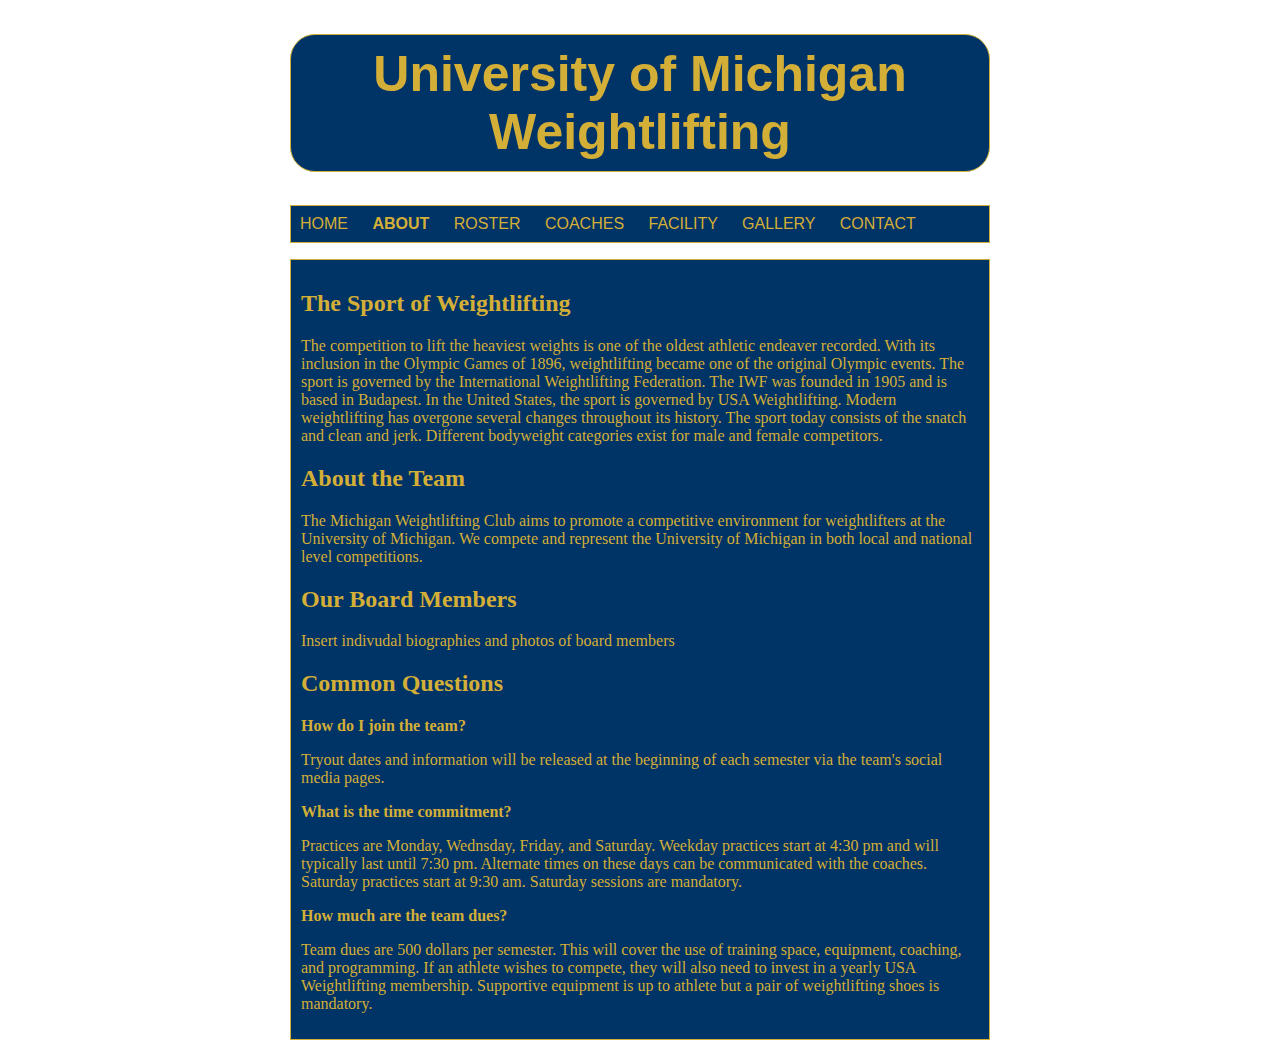
==== about/index.html @ bcab0a90 "added team bio" ====
<!DOCTYPE html>
<html>
<head>
<link rel="stylesheet" type="text/css" href="../css/main.css">
</head>
<body background="../assets/images/background.jpg">

<h1>University of Michigan Weightlifting</h1>

<nav>
<ul>
    <li>
        <a href="../index.html">HOME</a>
    </li>
    <li>
        <b>ABOUT</b>
    </li>
    <li>
        <a href="../roster/index.html">ROSTER</a>
    </li>
    <li>
        <a href="../coaches/index.html">COACHES</a>
    </li>
    <li>
        <a href="../facility/index.html">FACILITY</a>
    </li>
    <li>
        <a href="../gallery/index.html">GALLERY</a>
    </li>
    <li>
        <a href="../contact/index.html">CONTACT</a>
    </li>
</ul>
</nav>

</body>
</html>

<div class="content">
    <h2> The Sport of Weightlifting</h2>
    <p> The competition to lift the heaviest weights is one of the oldest athletic endeaver recorded. With its inclusion in the Olympic Games of 1896, weightlifting became one of the original Olympic events. The sport is governed by the International Weightlifting Federation. The IWF was founded in 1905 and is based in Budapest. In the United States, the sport is governed by USA Weightlifting. Modern weightlifting has overgone several changes throughout its history. The sport today consists of the snatch and clean and jerk. Different bodyweight categories exist for male and female competitors.  </p>

    <h2> About the Team</h2>
    <p> The Michigan Weightlifting Club aims to promote a competitive environment for weightlifters at the University of Michigan. We compete and represent the University of Michigan in both local and national level competitions.</p>

    <h2> Our Board Members</h2>
    <p> Insert indivudal biographies and photos of board members </p>

    <h2> Common Questions</h2>
    <p> <b>How do I join the team?</b> </p>
    <p> Tryout dates and information will be released at the beginning of each semester via the team's social media pages.</p>
    <p> <b>What is the time commitment?</b> </p>
    <p> Practices are Monday, Wednsday, Friday, and Saturday. Weekday practices start at 4:30 pm and will typically last until 7:30 pm. Alternate times on these days can be communicated with the coaches. Saturday practices start at 9:30 am. Saturday sessions are mandatory. </p>
    <p> <b>How much are the team dues?</b></p>
    <p> Team dues are 500 dollars per semester. This will cover the use of training space, equipment, coaching, and programming. If an athlete wishes to compete, they will also need to invest in a yearly USA Weightlifting membership. Supportive equipment is up to athlete but a pair of weightlifting shoes is mandatory.</p>
</div>
---- css/main.css ----
body {
    background: "../assets/images/loginbackground.jpg";
    max-width: 50%;
    min-width: 700px;
    margin:0 auto; /* centering */
}

h1 {
    background-color: #003366;
    color:#d4af37;
    font-family: Arial, Helvetica, sans-serif;
    font-size: 50px;
    text-align: center;
    border:1px solid#d4af37;
    padding: 10px;
    border-radius: 25px;
}

h2 {
    color:#d4af37; 
}

h3 {
    color:#d4af37; 
}

a {
    text-decoration: none;
    color:#d4af37;
}

p {
    color:#d4af37;  
}

a:hover {
    text-decoration: underline;
}

div.teamphoto {
    margin:0;
    max-width: 50%;
    min-width: 700px;
    overflow: auto
}

nav ul, footer ul {
    background-color: #003366;
    color:#d4af37;
    font-size: 1.1 em;
    font-family:'Helvetica', 'Arial', 'Sans-Serif';
    padding: 9px;
    list-style: none;
    border:1px solid#d4af37;
}

nav ul li, footer ul li {
    color:#d4af37;
    display: inline;
    margin-right: 20px;
}

footer {
    border-top: 1px solid #d5d5d5;
    font-size: .8em;
}

ul.posts {
    margin: 20px auto 40px;
    font-size: 1.25em;
}

div.content {
    background-color: #003366;
    margin: 10px auto 20px;
    border:1px solid#d4af37;
    padding: 10px;
}

table {
    border-collapse: collapse;
    width: 100%;
}
  
th, td {
    text-align: left;
    padding: 8px;
}
  
tr {
    background-color: #f2f2f2;
}

  
th {
    background-color: #003366;
    color: #d4af37;
}

div.left {
    float:left;
    width:150px;
    margin:0;
    padding-bottom:2em;
    padding-right:1em;
    overflow: auto
}

div.right {
    margin-left:150px;
    padding-left:1em;
    padding-top:1px;
    padding-bottom:2em;
}

div.gallery {
    margin: 5px;
    border: 1px solid #ccc;
    float: left;
    width: 180px;
  }
  
  div.gallery:hover {
    border: 1px solid #777;
  }
  
  div.gallery img {
    width: 100%;
    height: auto;
  }
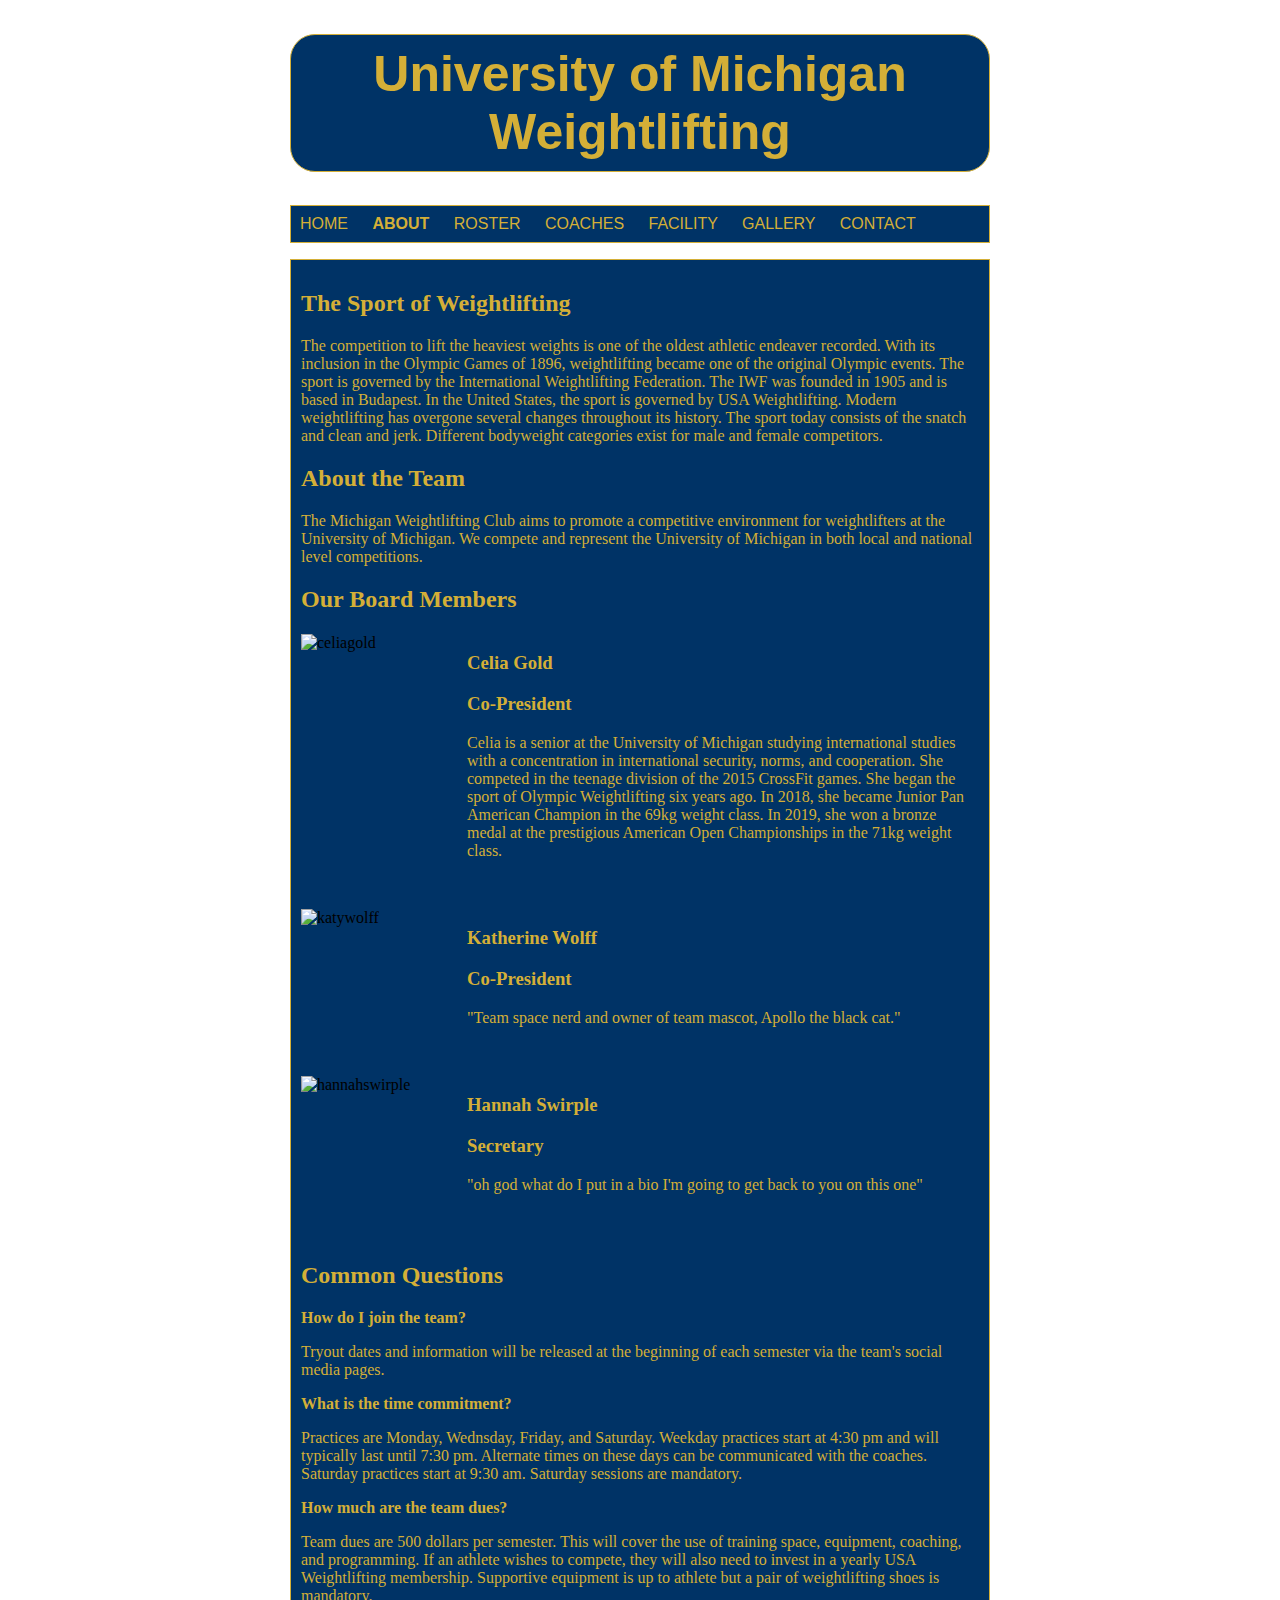
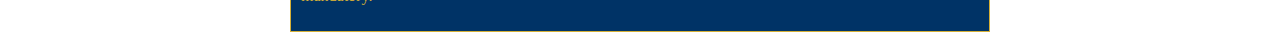
==== commit bbc88811: "alternate roster page with associated json, javascript, and images" ====
--- a/about/index.html
+++ b/about/index.html
@@ -44,7 +44,35 @@
     <p> The Michigan Weightlifting Club aims to promote a competitive environment for weightlifters at the University of Michigan. We compete and represent the University of Michigan in both local and national level competitions.</p>
 
     <h2> Our Board Members</h2>
-    <p> Insert indivudal biographies and photos of board members </p>
+    <p> 
+        <div class="left">
+            <img width=150 alt="celiagold" src="assets/images/celia.jpg">
+        </div>
+            
+        <div class="right">
+            <h3>Celia Gold</h3>
+            <h3>Co-President</h3>
+            <p>Celia is a senior at the University of Michigan studying international studies with a concentration in international security, norms, and cooperation. She competed in the teenage division of the 2015 CrossFit games. She began the sport of Olympic Weightlifting six years ago. In 2018, she became Junior Pan American Champion in the 69kg weight class. In 2019, she won a bronze medal at the prestigious American Open Championships in the 71kg weight class. </p>
+        </div>
+
+        <div class="left">
+                <img width=150 alt="katywolff" src="assets/images/katy.jpg">
+        </div>
+        <div class="right">
+            <h3>Katherine Wolff</h3>
+            <h3>Co-President</h3>
+            <p> "Team space nerd and owner of team mascot, Apollo the black cat."</p>
+        </div>
+
+        <div class="left">
+                <img width=150 alt="hannahswirple" src="assets/images/hannah.jpg">
+        </div>
+        <div class="right">
+            <h3>Hannah Swirple</h3>
+            <h3>Secretary</h3>
+            <p> "oh god what do I put in a bio I'm going to get back to you on this one"</p>
+        </div>
+    </p>
 
     <h2> Common Questions</h2>
     <p> <b>How do I join the team?</b> </p>
--- a/css/main.css
+++ b/css/main.css
@@ -1,3 +1,4 @@
+/*style for the website background*/
 body {
     background: "../assets/images/loginbackground.jpg";
     max-width: 50%;
@@ -5,6 +6,7 @@
     margin:0 auto; /* centering */
 }
 
+/*style for the "U of M Weightlifting" banner*/
 h1 {
     background-color: #003366;
     color:#d4af37;
@@ -16,27 +18,32 @@
     border-radius: 25px;
 }
 
+/*style for standard first subheader*/
 h2 {
     color:#d4af37; 
 }
 
+/*style for standard second subheader*/
 h3 {
     color:#d4af37; 
 }
 
+/*style for standard link*/
 a {
     text-decoration: none;
     color:#d4af37;
 }
 
+a:hover {
+    text-decoration: underline;
+}
+
+/*style for standard paragraphs*/
 p {
     color:#d4af37;  
 }
 
-a:hover {
-    text-decoration: underline;
-}
-
+/*style for team photo on main page*/
 div.teamphoto {
     margin:0;
     max-width: 50%;
@@ -44,6 +51,7 @@
     overflow: auto
 }
 
+/*style for navigation tabs*/
 nav ul, footer ul {
     background-color: #003366;
     color:#d4af37;
@@ -60,16 +68,7 @@
     margin-right: 20px;
 }
 
-footer {
-    border-top: 1px solid #d5d5d5;
-    font-size: .8em;
-}
-
-ul.posts {
-    margin: 20px auto 40px;
-    font-size: 1.25em;
-}
-
+/*standard page subdivision*/
 div.content {
     background-color: #003366;
     margin: 10px auto 20px;
@@ -77,6 +76,7 @@
     padding: 10px;
 }
 
+/*style for the table used on the roster page*/
 table {
     border-collapse: collapse;
     width: 100%;
@@ -97,6 +97,7 @@
     color: #d4af37;
 }
 
+/*style for subdivisions within a content tag*/
 div.left {
     float:left;
     width:150px;
@@ -113,6 +114,7 @@
     padding-bottom:2em;
 }
 
+/*style for gallery page*/
 div.gallery {
     margin: 5px;
     border: 1px solid #ccc;
@@ -128,3 +130,149 @@
     width: 100%;
     height: auto;
   }
+
+  * {
+    box-sizing: border-box;
+  }
+  
+  /*style for photo slideshow
+  /* Position the image container (needed to position the left and right arrows) */
+  img {
+    vertical-align: middle;
+  }
+
+  .thumbnail {
+      height: 80px;
+  }
+    
+  .container {
+    position: relative;
+    border:1px solid#d4af37;
+  }
+  
+  /* Hide the images by default */
+  .mySlides {
+    display: none;
+  }
+  
+  /* Add a pointer when hovering over the thumbnail images */
+  .cursor {
+    cursor: pointer;
+  }
+  
+  /* Next & previous buttons */
+  .prev,
+  .next {
+    cursor: pointer;
+    position: absolute;
+    top: 40%;
+    width: auto;
+    padding: 16px;
+    margin-top: -50px;
+    color: #d4af37;
+    font-weight: bold;
+    font-size: 20px;
+    border-radius: 0 3px 3px 0;
+    user-select: none;
+    -webkit-user-select: none;
+  }
+  
+  /* Position the "next button" to the right */
+  .next {
+    right: 0;
+    border-radius: 3px 0 0 3px;
+  }
+  
+  /* On hover, add a black background color with a little bit see-through */
+  .prev:hover,
+  .next:hover {
+    background-color: rgba(0, 0, 0, 0.8);
+  }
+  
+  /* Number text (1/3 etc) */
+  .numbertext {
+    color: #f2f2f2;
+    font-size: 12px;
+    padding: 8px 12px;
+    position: absolute;
+    top: 0;
+  }
+  
+  .row:after {
+    content: "";
+    display: table;
+    clear: both;
+  }
+  
+  /* Six columns side by side */
+  .column {
+    float: left;
+    width: 16.66%;
+  }
+  
+  /* Add a transparency effect for thumnbail images */
+  .demo {
+    opacity: 0.6;
+  }
+  
+  .active,
+  .demo:hover {
+    opacity: 1;
+  }
+
+  .fade {
+    -webkit-animation-name: fade;
+    -webkit-animation-duration: 1.5s;
+    animation-name: fade;
+    animation-duration: 1.5s;
+  }
+  
+  @-webkit-keyframes fade {
+    from {opacity: .4} 
+    to {opacity: 1}
+  }
+  
+  @keyframes fade {
+    from {opacity: .4} 
+    to {opacity: 1}
+  }
+
+
+
+  /* potential setup for roster
+  /* Three columns side by side */
+.rosterColumn {
+  float: left;
+  width: 33.3%;
+  margin-bottom: 16px;
+  padding: 0 8px;
+}
+
+/* Display the columns below each other instead of side by side on small screens */
+@media screen and (max-width: 650px) {
+  .rosterColumn {
+    width: 100%;
+    display: block;
+  }
+}
+
+/* Add some shadows to create a card effect */
+.card {
+  box-shadow: 0 4px 8px 0 rgba(0, 0, 0, 0.932);
+}
+
+/* Some left and right padding inside the container */
+.rosterEntry {
+  padding: 0 16px;
+}
+
+/* Clear floats */
+.rosterEntry::after, .row::after {
+  content: "";
+  clear: both;
+  display: table;
+}
+
+.athleteInfo {
+  color: grey;
+}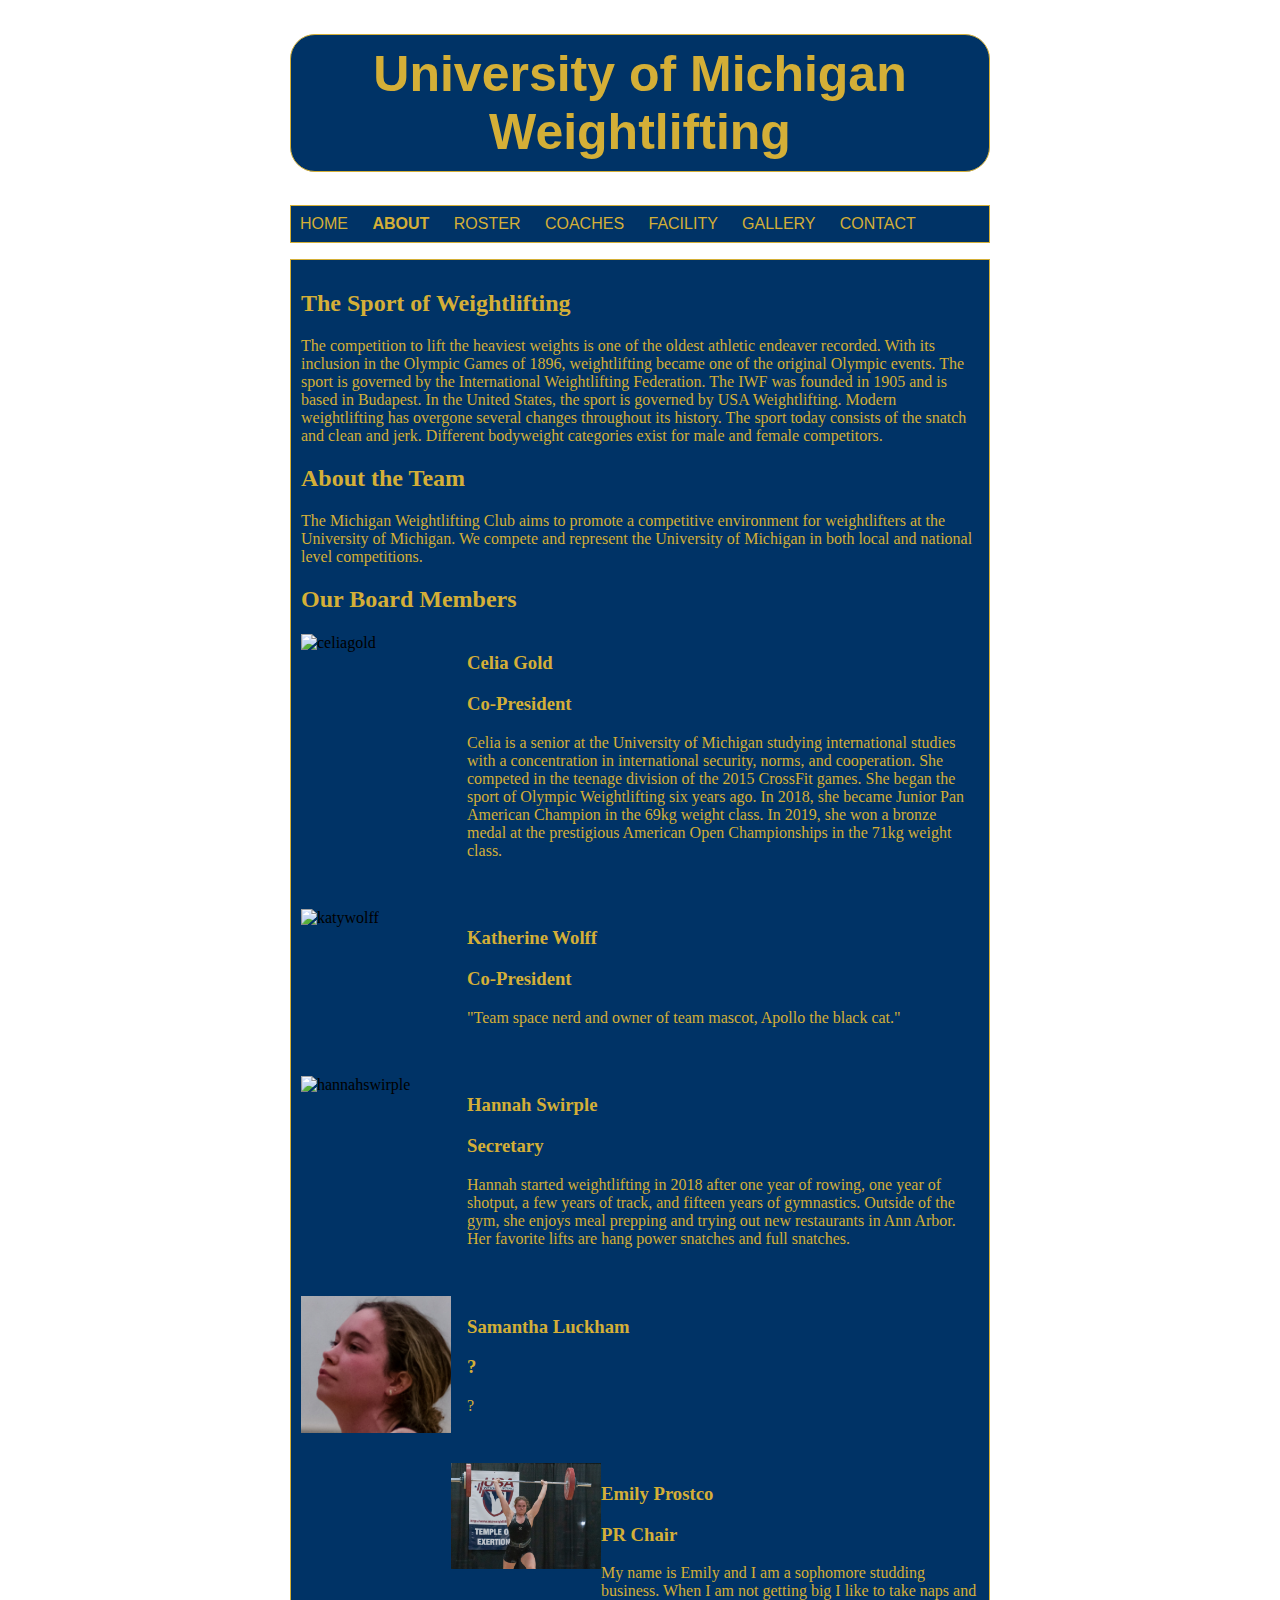
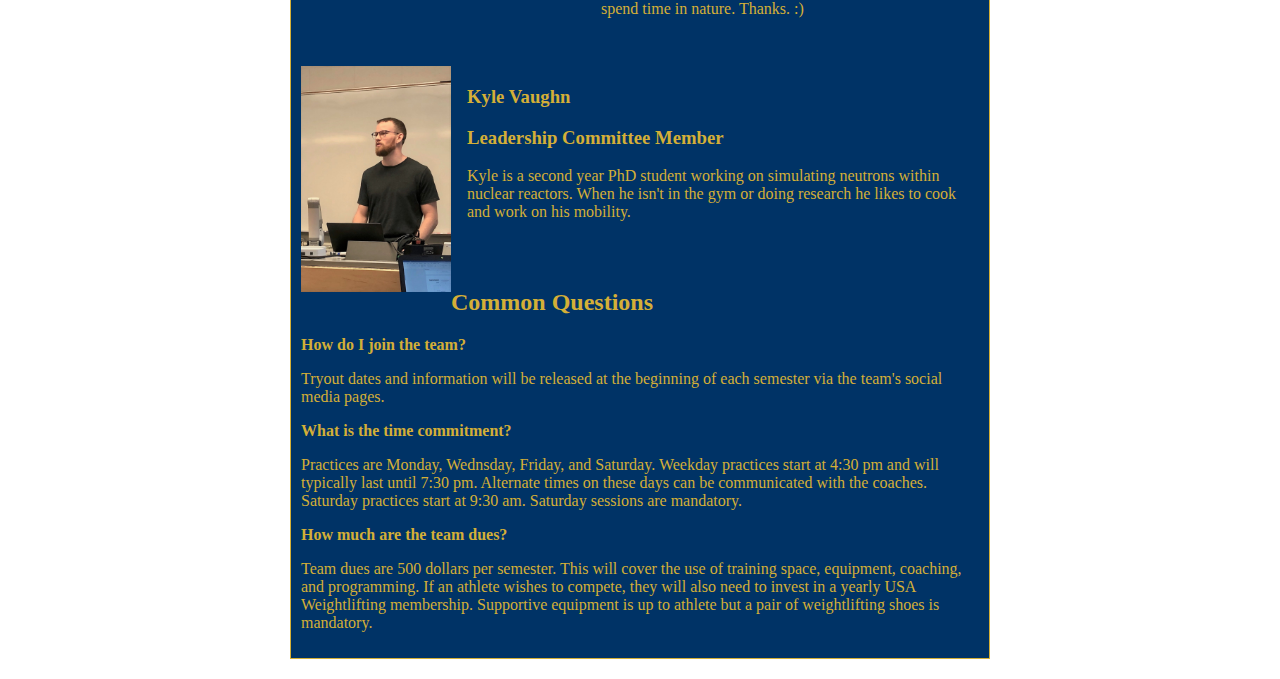
==== commit f2a811b0: "updated roster page and board bios" ====
--- a/about/index.html
+++ b/about/index.html
@@ -61,16 +61,43 @@
         <div class="right">
             <h3>Katherine Wolff</h3>
             <h3>Co-President</h3>
-            <p> "Team space nerd and owner of team mascot, Apollo the black cat."</p>
+            <p>"Team space nerd and owner of team mascot, Apollo the black cat."</p>
         </div>
 
         <div class="left">
-                <img width=150 alt="hannahswirple" src="assets/images/hannah.jpg">
+            <img width=150 alt="hannahswirple" src="assets/images/hannah.jpg">
         </div>
         <div class="right">
             <h3>Hannah Swirple</h3>
             <h3>Secretary</h3>
-            <p> "oh god what do I put in a bio I'm going to get back to you on this one"</p>
+            <p>Hannah started weightlifting in 2018 after one year of rowing, one year of shotput, a few years of track, and fifteen years of gymnastics. Outside of the gym, she enjoys meal prepping and trying out new restaurants in Ann Arbor. Her favorite lifts are hang power snatches and full snatches.</p>
+        </div>
+
+        <div class="left">
+            <img width=150 alt="samluckham" src="assets/images/sam.jpg">
+        </div>
+        <div class="right">
+            <h3>Samantha Luckham</h3>
+            <h3>?</h3>
+            <p>?</p>
+        </div>
+
+        <div class="left">
+            <img width=150 alt="emilyprostco" src="assets/images/emily.jpg">
+        </div>
+        <div class="right">
+            <h3>Emily Prostco</h3>
+            <h3>PR Chair</h3>
+            <p>My name is Emily and I am a sophomore studding business. When I am not getting big I like to take naps and spend time in nature. Thanks. :)</p>
+        </div>
+
+        <div class="left">
+            <img width=150 alt="kylevaughn" src="assets/images/kyle.jpg">
+        </div>
+        <div class="right">
+            <h3>Kyle Vaughn</h3>
+            <h3>Leadership Committee Member</h3>
+            <p>Kyle is a second year PhD student working on simulating neutrons within nuclear reactors. When he isn't in the gym or doing research he likes to cook and work on his mobility.</p>
         </div>
     </p>
 
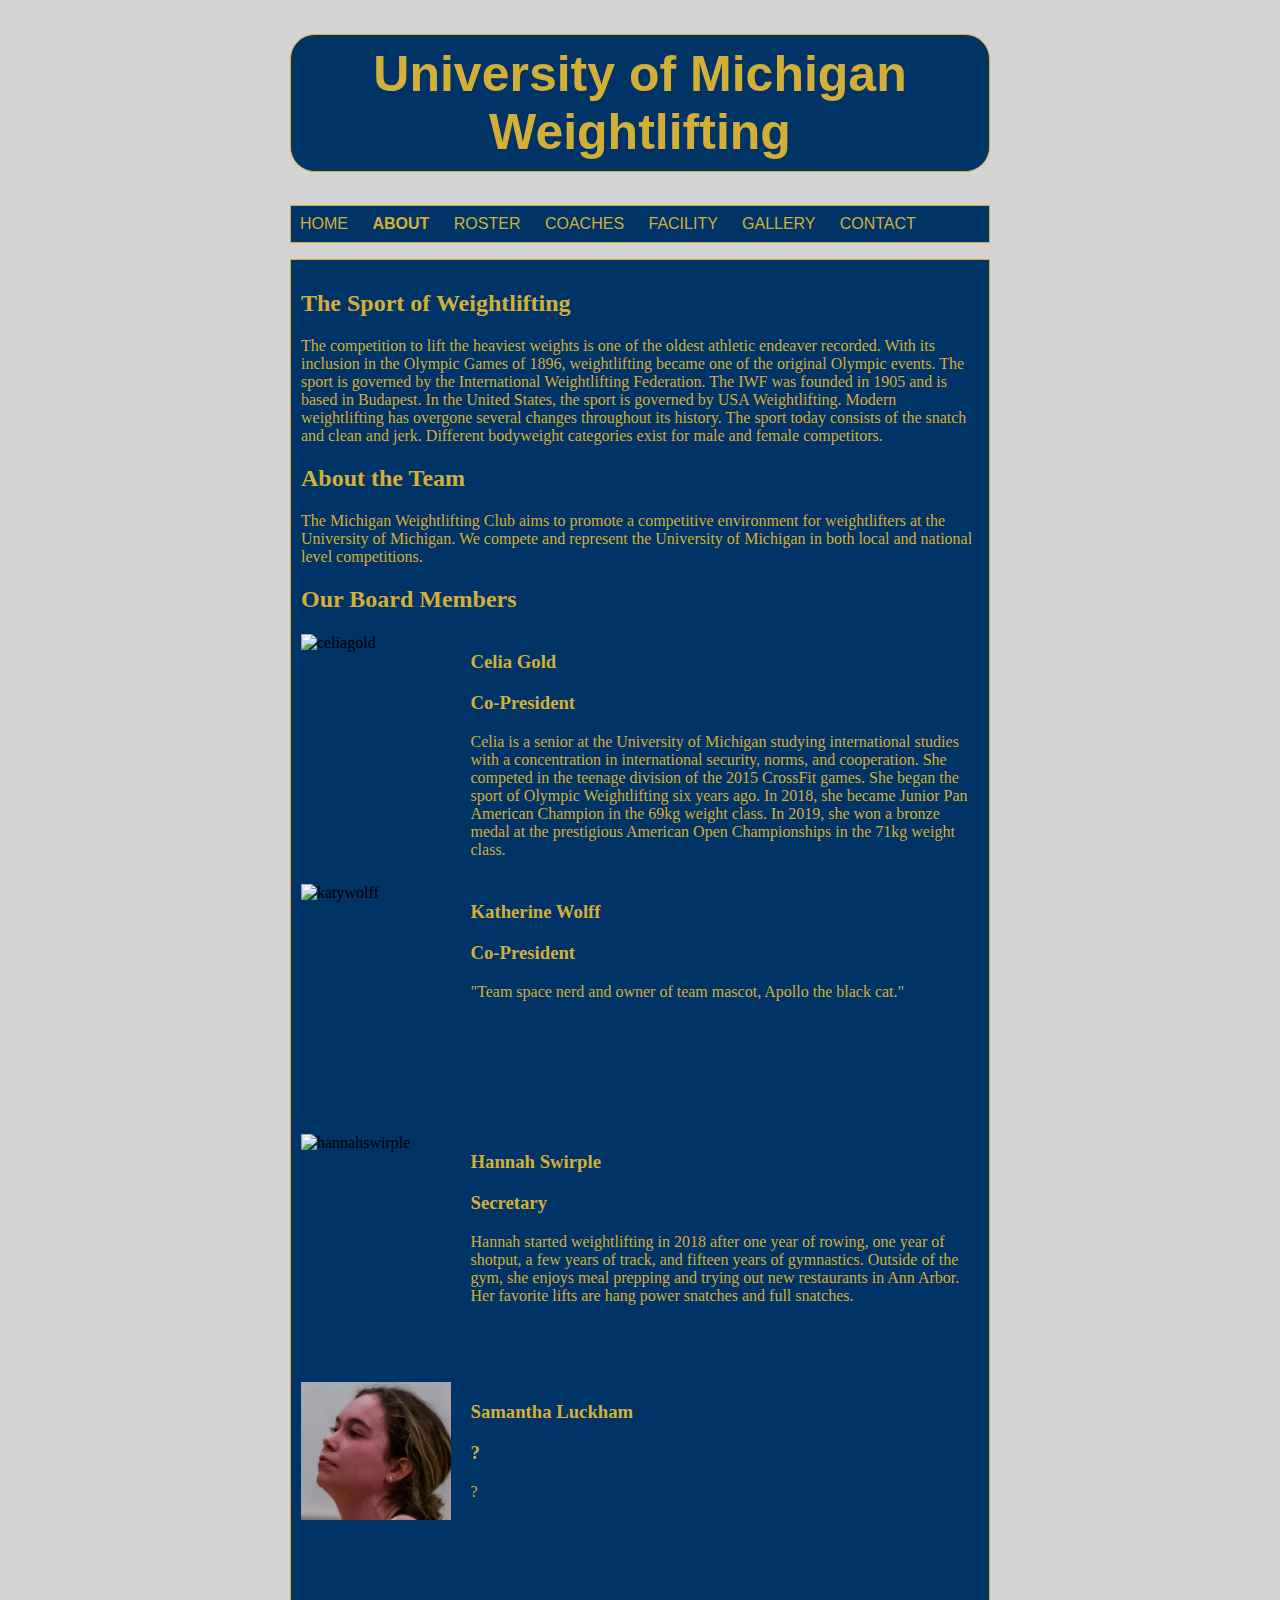
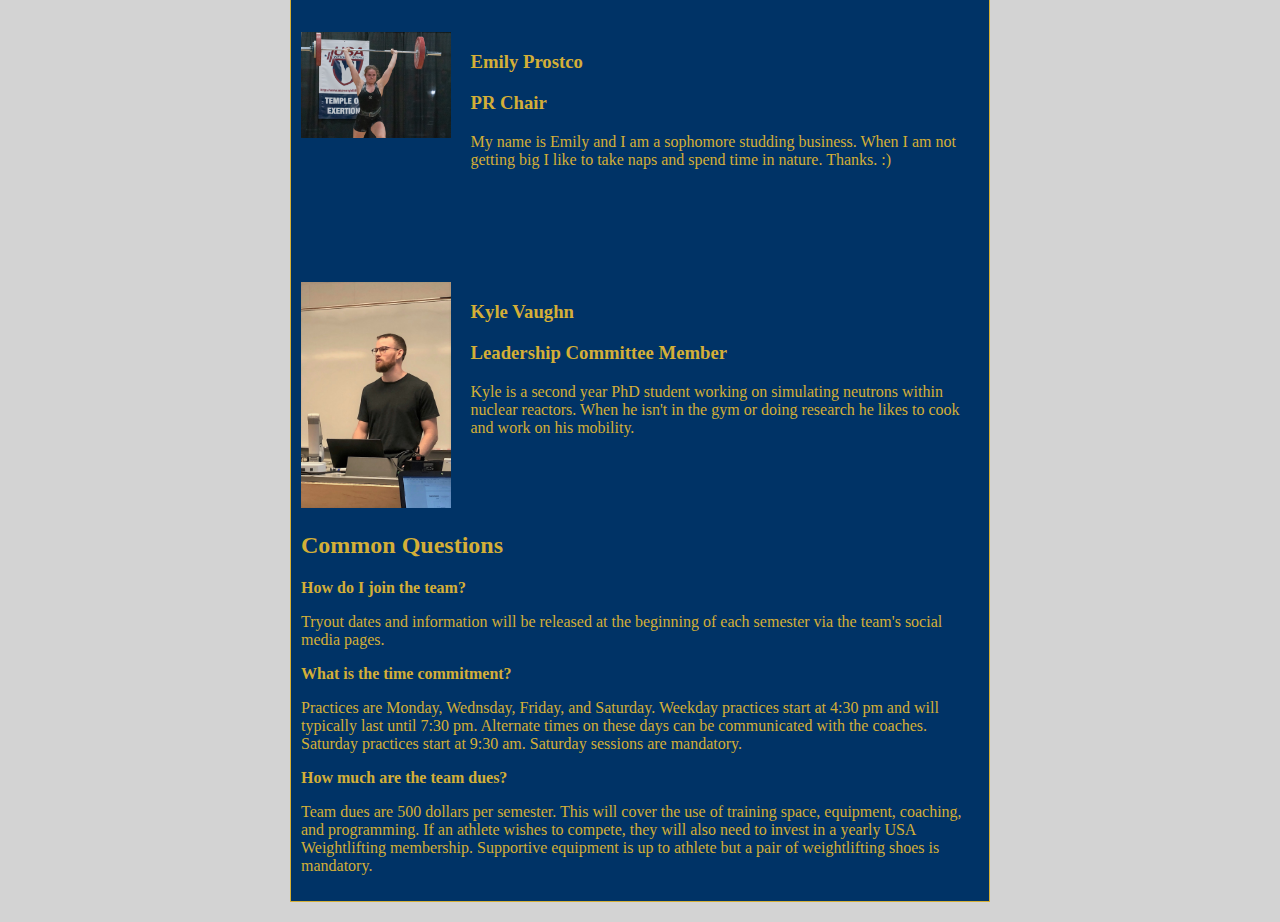
==== commit 2059424e: "cleaned up layout style for board members" ====
--- a/about/index.html
+++ b/about/index.html
@@ -3,7 +3,6 @@
 <head>
 <link rel="stylesheet" type="text/css" href="../css/main.css">
 </head>
-<body background="../assets/images/background.jpg">
 
 <h1>University of Michigan Weightlifting</h1>
 
@@ -45,56 +44,56 @@
 
     <h2> Our Board Members</h2>
     <p> 
-        <div class="left">
+        <div class="leftDiv">
             <img width=150 alt="celiagold" src="assets/images/celia.jpg">
         </div>
             
-        <div class="right">
+        <div class="rightDiv">
             <h3>Celia Gold</h3>
             <h3>Co-President</h3>
             <p>Celia is a senior at the University of Michigan studying international studies with a concentration in international security, norms, and cooperation. She competed in the teenage division of the 2015 CrossFit games. She began the sport of Olympic Weightlifting six years ago. In 2018, she became Junior Pan American Champion in the 69kg weight class. In 2019, she won a bronze medal at the prestigious American Open Championships in the 71kg weight class. </p>
         </div>
 
-        <div class="left">
+        <div class="leftDiv">
                 <img width=150 alt="katywolff" src="assets/images/katy.jpg">
         </div>
-        <div class="right">
+        <div class="rightDiv">
             <h3>Katherine Wolff</h3>
             <h3>Co-President</h3>
             <p>"Team space nerd and owner of team mascot, Apollo the black cat."</p>
         </div>
 
-        <div class="left">
+        <div class="leftDiv">
             <img width=150 alt="hannahswirple" src="assets/images/hannah.jpg">
         </div>
-        <div class="right">
+        <div class="rightDiv">
             <h3>Hannah Swirple</h3>
             <h3>Secretary</h3>
             <p>Hannah started weightlifting in 2018 after one year of rowing, one year of shotput, a few years of track, and fifteen years of gymnastics. Outside of the gym, she enjoys meal prepping and trying out new restaurants in Ann Arbor. Her favorite lifts are hang power snatches and full snatches.</p>
         </div>
 
-        <div class="left">
+        <div class="leftDiv">
             <img width=150 alt="samluckham" src="assets/images/sam.jpg">
         </div>
-        <div class="right">
+        <div class="rightDiv">
             <h3>Samantha Luckham</h3>
             <h3>?</h3>
             <p>?</p>
         </div>
 
-        <div class="left">
+        <div class="leftDiv">
             <img width=150 alt="emilyprostco" src="assets/images/emily.jpg">
         </div>
-        <div class="right">
+        <div class="rightDiv">
             <h3>Emily Prostco</h3>
             <h3>PR Chair</h3>
             <p>My name is Emily and I am a sophomore studding business. When I am not getting big I like to take naps and spend time in nature. Thanks. :)</p>
         </div>
 
-        <div class="left">
+        <div class="leftDiv">
             <img width=150 alt="kylevaughn" src="assets/images/kyle.jpg">
         </div>
-        <div class="right">
+        <div class="rightDiv">
             <h3>Kyle Vaughn</h3>
             <h3>Leadership Committee Member</h3>
             <p>Kyle is a second year PhD student working on simulating neutrons within nuclear reactors. When he isn't in the gym or doing research he likes to cook and work on his mobility.</p>
--- a/css/main.css
+++ b/css/main.css
@@ -1,6 +1,6 @@
 /*style for the website background*/
 body {
-    background: "../assets/images/loginbackground.jpg";
+    background-color: #D3D3D3;
     max-width: 50%;
     min-width: 700px;
     margin:0 auto; /* centering */
@@ -275,4 +275,21 @@
 
 .athleteInfo {
   color: grey;
-}+}
+
+.leftDiv
+			{
+				background-color: #003366;
+				color: #000;
+				height: 250px;
+				width: 25%;
+				float: left;
+			}
+			.rightDiv
+			{
+				background-color: #003366;
+				color: #000;
+				height: 250px;
+				width: 75%;
+				float: right;
+			}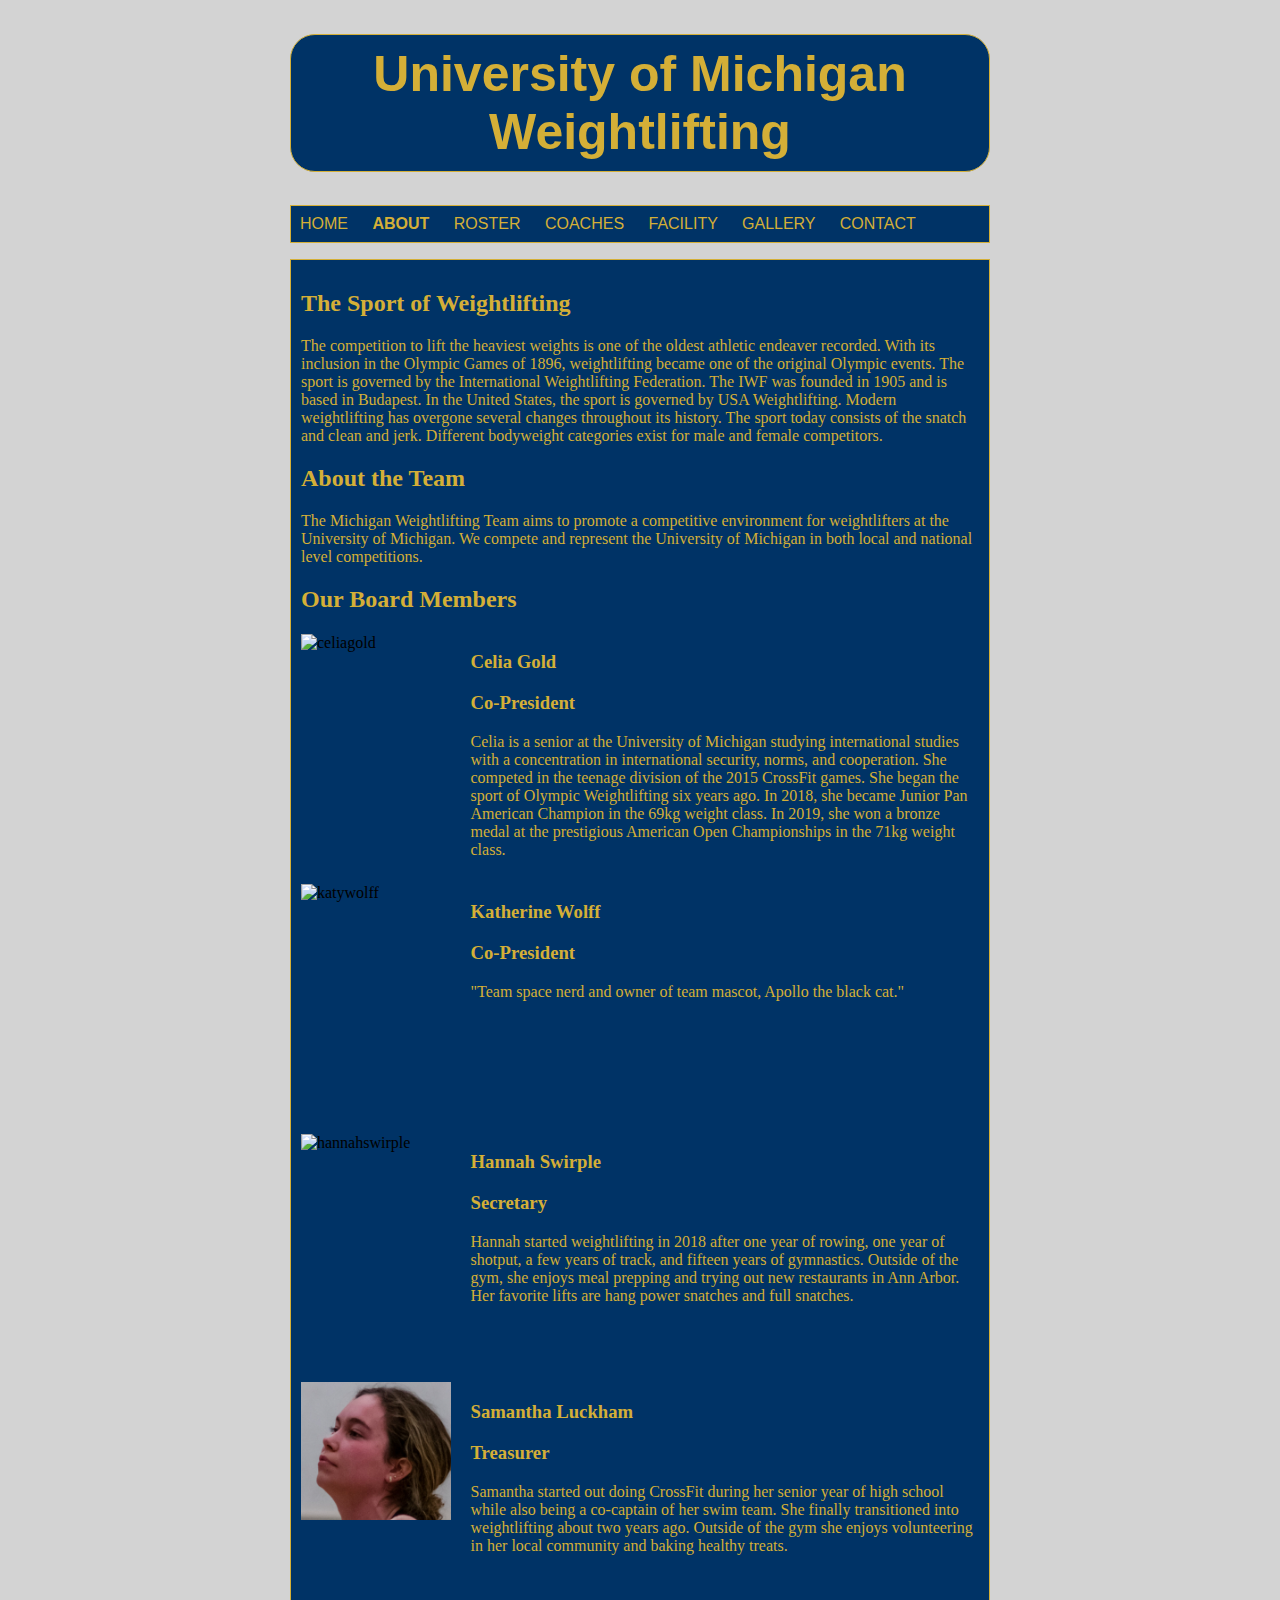
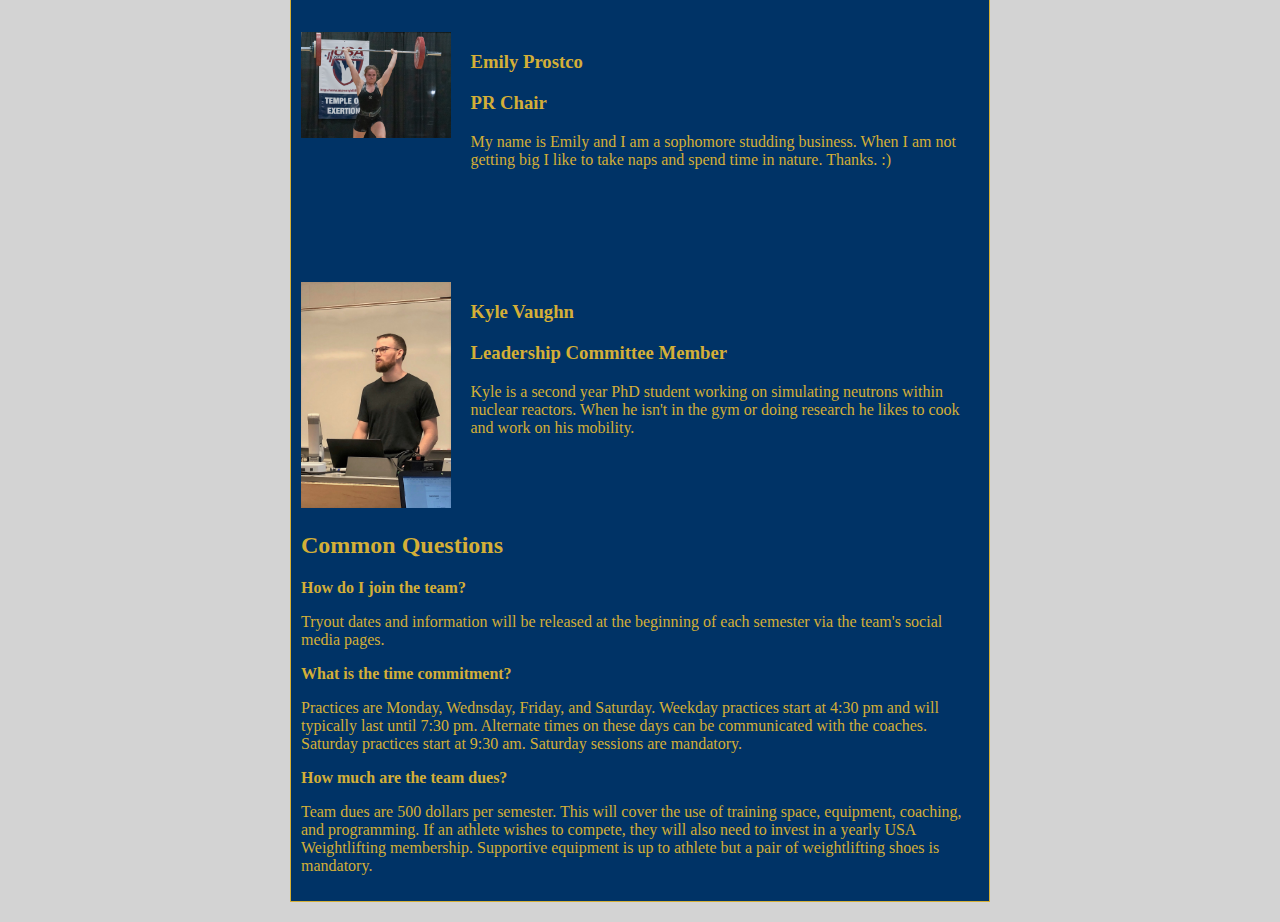
==== commit f67026d7: "changed metadata for description" ====
--- a/about/index.html
+++ b/about/index.html
@@ -1,110 +1,109 @@
 <!DOCTYPE html>
 <html>
-<head>
-<link rel="stylesheet" type="text/css" href="../css/main.css">
-</head>
+    <head>
+        <title>About - Michigan Weightlifting Team</title>
+        <link rel="stylesheet" type="text/css" href="../css/main.css">
+    </head>
 
-<h1>University of Michigan Weightlifting</h1>
+    <h1>University of Michigan Weightlifting</h1>
 
-<nav>
-<ul>
-    <li>
-        <a href="../index.html">HOME</a>
-    </li>
-    <li>
-        <b>ABOUT</b>
-    </li>
-    <li>
-        <a href="../roster/index.html">ROSTER</a>
-    </li>
-    <li>
-        <a href="../coaches/index.html">COACHES</a>
-    </li>
-    <li>
-        <a href="../facility/index.html">FACILITY</a>
-    </li>
-    <li>
-        <a href="../gallery/index.html">GALLERY</a>
-    </li>
-    <li>
-        <a href="../contact/index.html">CONTACT</a>
-    </li>
-</ul>
-</nav>
+    <nav>
+        <ul>
+            <li>
+                <a href="../">HOME</a>
+            </li>
+            <li>
+                <b>ABOUT</b>
+            </li>
+            <li>
+                <a href="../roster">ROSTER</a>
+            </li>
+             <li>
+                <a href="../coaches">COACHES</a>
+            </li>
+            <li>
+                <a href="../facility">FACILITY</a>
+            </li>
+            <li>
+                <a href="../gallery">GALLERY</a>
+            </li>
+            <li>
+                <a href="../contact">CONTACT</a>
+            </li>
+        </ul>
+    </nav>
 
-</body>
-</html>
+    <div class="content">
+        <h2> The Sport of Weightlifting</h2>
+        <p> The competition to lift the heaviest weights is one of the oldest athletic endeaver recorded. With its inclusion in the Olympic Games of 1896, weightlifting became one of the original Olympic events. The sport is governed by the International Weightlifting Federation. The IWF was founded in 1905 and is based in Budapest. In the United States, the sport is governed by USA Weightlifting. Modern weightlifting has overgone several changes throughout its history. The sport today consists of the snatch and clean and jerk. Different bodyweight categories exist for male and female competitors.  </p>
 
-<div class="content">
-    <h2> The Sport of Weightlifting</h2>
-    <p> The competition to lift the heaviest weights is one of the oldest athletic endeaver recorded. With its inclusion in the Olympic Games of 1896, weightlifting became one of the original Olympic events. The sport is governed by the International Weightlifting Federation. The IWF was founded in 1905 and is based in Budapest. In the United States, the sport is governed by USA Weightlifting. Modern weightlifting has overgone several changes throughout its history. The sport today consists of the snatch and clean and jerk. Different bodyweight categories exist for male and female competitors.  </p>
+        <h2> About the Team</h2>
+        <p> The Michigan Weightlifting Team aims to promote a competitive environment for weightlifters at the University of Michigan. We compete and represent the University of Michigan in both local and national level competitions.</p>
 
-    <h2> About the Team</h2>
-    <p> The Michigan Weightlifting Club aims to promote a competitive environment for weightlifters at the University of Michigan. We compete and represent the University of Michigan in both local and national level competitions.</p>
+        <h2> Our Board Members</h2>
+        <p> 
+            <div class="leftDiv">
+                <img width=150 alt="celiagold" src="assets/images/celia.jpg">
+            </div>
+            
+            <div class="rightDiv">
+                <h3>Celia Gold</h3>
+                <h3>Co-President</h3>
+                <p>Celia is a senior at the University of Michigan studying international studies with a concentration in international security, norms, and cooperation. She competed in the teenage division of the 2015 CrossFit games. She began the sport of Olympic Weightlifting six years ago. In 2018, she became Junior Pan American Champion in the 69kg weight class. In 2019, she won a bronze medal at the prestigious American Open Championships in the 71kg weight class. </p>
+            </div>
 
-    <h2> Our Board Members</h2>
-    <p> 
-        <div class="leftDiv">
-            <img width=150 alt="celiagold" src="assets/images/celia.jpg">
-        </div>
-            
-        <div class="rightDiv">
-            <h3>Celia Gold</h3>
-            <h3>Co-President</h3>
-            <p>Celia is a senior at the University of Michigan studying international studies with a concentration in international security, norms, and cooperation. She competed in the teenage division of the 2015 CrossFit games. She began the sport of Olympic Weightlifting six years ago. In 2018, she became Junior Pan American Champion in the 69kg weight class. In 2019, she won a bronze medal at the prestigious American Open Championships in the 71kg weight class. </p>
-        </div>
+            <div class="leftDiv">
+                <img width=150 alt="katywolff" src="assets/images/katy.jpg">
+            </div>
+            <div class="rightDiv">
+                <h3>Katherine Wolff</h3>
+                <h3>Co-President</h3>
+                <p>"Team space nerd and owner of team mascot, Apollo the black cat."</p>
+            </div>
 
-        <div class="leftDiv">
-                <img width=150 alt="katywolff" src="assets/images/katy.jpg">
-        </div>
-        <div class="rightDiv">
-            <h3>Katherine Wolff</h3>
-            <h3>Co-President</h3>
-            <p>"Team space nerd and owner of team mascot, Apollo the black cat."</p>
-        </div>
+            <div class="leftDiv">
+                <img width=150 alt="hannahswirple" src="assets/images/hannah.jpg">
+            </div>
+            <div class="rightDiv">
+                <h3>Hannah Swirple</h3>
+                <h3>Secretary</h3>
+                <p>Hannah started weightlifting in 2018 after one year of rowing, one year of shotput, a few years of track, and fifteen years of gymnastics. Outside of the gym, she enjoys meal prepping and trying out new restaurants in Ann Arbor. Her favorite lifts are hang power snatches and full snatches.</p>
+            </div>
 
-        <div class="leftDiv">
-            <img width=150 alt="hannahswirple" src="assets/images/hannah.jpg">
-        </div>
-        <div class="rightDiv">
-            <h3>Hannah Swirple</h3>
-            <h3>Secretary</h3>
-            <p>Hannah started weightlifting in 2018 after one year of rowing, one year of shotput, a few years of track, and fifteen years of gymnastics. Outside of the gym, she enjoys meal prepping and trying out new restaurants in Ann Arbor. Her favorite lifts are hang power snatches and full snatches.</p>
-        </div>
+            <div class="leftDiv">
+                <img width=150 alt="samluckham" src="assets/images/sam.jpg">
+            </div>
+            <div class="rightDiv">
+                <h3>Samantha Luckham</h3>
+                <h3>Treasurer</h3>
+                <p>Samantha started out doing CrossFit during her senior year of high school while also being a co-captain of her swim team. She finally transitioned into weightlifting about two years ago. Outside of the gym she enjoys volunteering in her local community and baking healthy treats.</p>
+            </div>
 
-        <div class="leftDiv">
-            <img width=150 alt="samluckham" src="assets/images/sam.jpg">
-        </div>
-        <div class="rightDiv">
-            <h3>Samantha Luckham</h3>
-            <h3>?</h3>
-            <p>?</p>
-        </div>
+            <div class="leftDiv">
+                <img width=150 alt="emilyprostco" src="assets/images/emily.jpg">
+            </div>
+            <div class="rightDiv">
+                <h3>Emily Prostco</h3>
+                <h3>PR Chair</h3>
+                <p>My name is Emily and I am a sophomore studding business. When I am not getting big I like to take naps and spend time in nature. Thanks. :)</p>
+            </div>
 
-        <div class="leftDiv">
-            <img width=150 alt="emilyprostco" src="assets/images/emily.jpg">
-        </div>
-        <div class="rightDiv">
-            <h3>Emily Prostco</h3>
-            <h3>PR Chair</h3>
-            <p>My name is Emily and I am a sophomore studding business. When I am not getting big I like to take naps and spend time in nature. Thanks. :)</p>
-        </div>
+            <div class="leftDiv">
+                <img width=150 alt="kylevaughn" src="assets/images/kyle.jpg">
+            </div>
+                <div class="rightDiv">
+                <h3>Kyle Vaughn</h3>
+                <h3>Leadership Committee Member</h3>
+                <p>Kyle is a second year PhD student working on simulating neutrons within nuclear reactors. When he isn't in the gym or doing research he likes to cook and work on his mobility.</p>
+            </div>
+        </p>
 
-        <div class="leftDiv">
-            <img width=150 alt="kylevaughn" src="assets/images/kyle.jpg">
-        </div>
-        <div class="rightDiv">
-            <h3>Kyle Vaughn</h3>
-            <h3>Leadership Committee Member</h3>
-            <p>Kyle is a second year PhD student working on simulating neutrons within nuclear reactors. When he isn't in the gym or doing research he likes to cook and work on his mobility.</p>
-        </div>
-    </p>
-
-    <h2> Common Questions</h2>
-    <p> <b>How do I join the team?</b> </p>
-    <p> Tryout dates and information will be released at the beginning of each semester via the team's social media pages.</p>
-    <p> <b>What is the time commitment?</b> </p>
-    <p> Practices are Monday, Wednsday, Friday, and Saturday. Weekday practices start at 4:30 pm and will typically last until 7:30 pm. Alternate times on these days can be communicated with the coaches. Saturday practices start at 9:30 am. Saturday sessions are mandatory. </p>
-    <p> <b>How much are the team dues?</b></p>
-    <p> Team dues are 500 dollars per semester. This will cover the use of training space, equipment, coaching, and programming. If an athlete wishes to compete, they will also need to invest in a yearly USA Weightlifting membership. Supportive equipment is up to athlete but a pair of weightlifting shoes is mandatory.</p>
-</div>+        <h2> Common Questions</h2>
+        <p> <b>How do I join the team?</b> </p>
+        <p> Tryout dates and information will be released at the beginning of each semester via the team's social media pages.</p>
+        <p> <b>What is the time commitment?</b> </p>
+        <p> Practices are Monday, Wednsday, Friday, and Saturday. Weekday practices start at 4:30 pm and will typically last until 7:30 pm. Alternate times on these days can be communicated with the coaches. Saturday practices start at 9:30 am. Saturday sessions are mandatory. </p>
+        <p> <b>How much are the team dues?</b></p>
+        <p> Team dues are 500 dollars per semester. This will cover the use of training space, equipment, coaching, and programming. If an athlete wishes to compete, they will also need to invest in a yearly USA Weightlifting membership. Supportive equipment is up to athlete but a pair of weightlifting shoes is mandatory.</p>
+    </div>
+</html>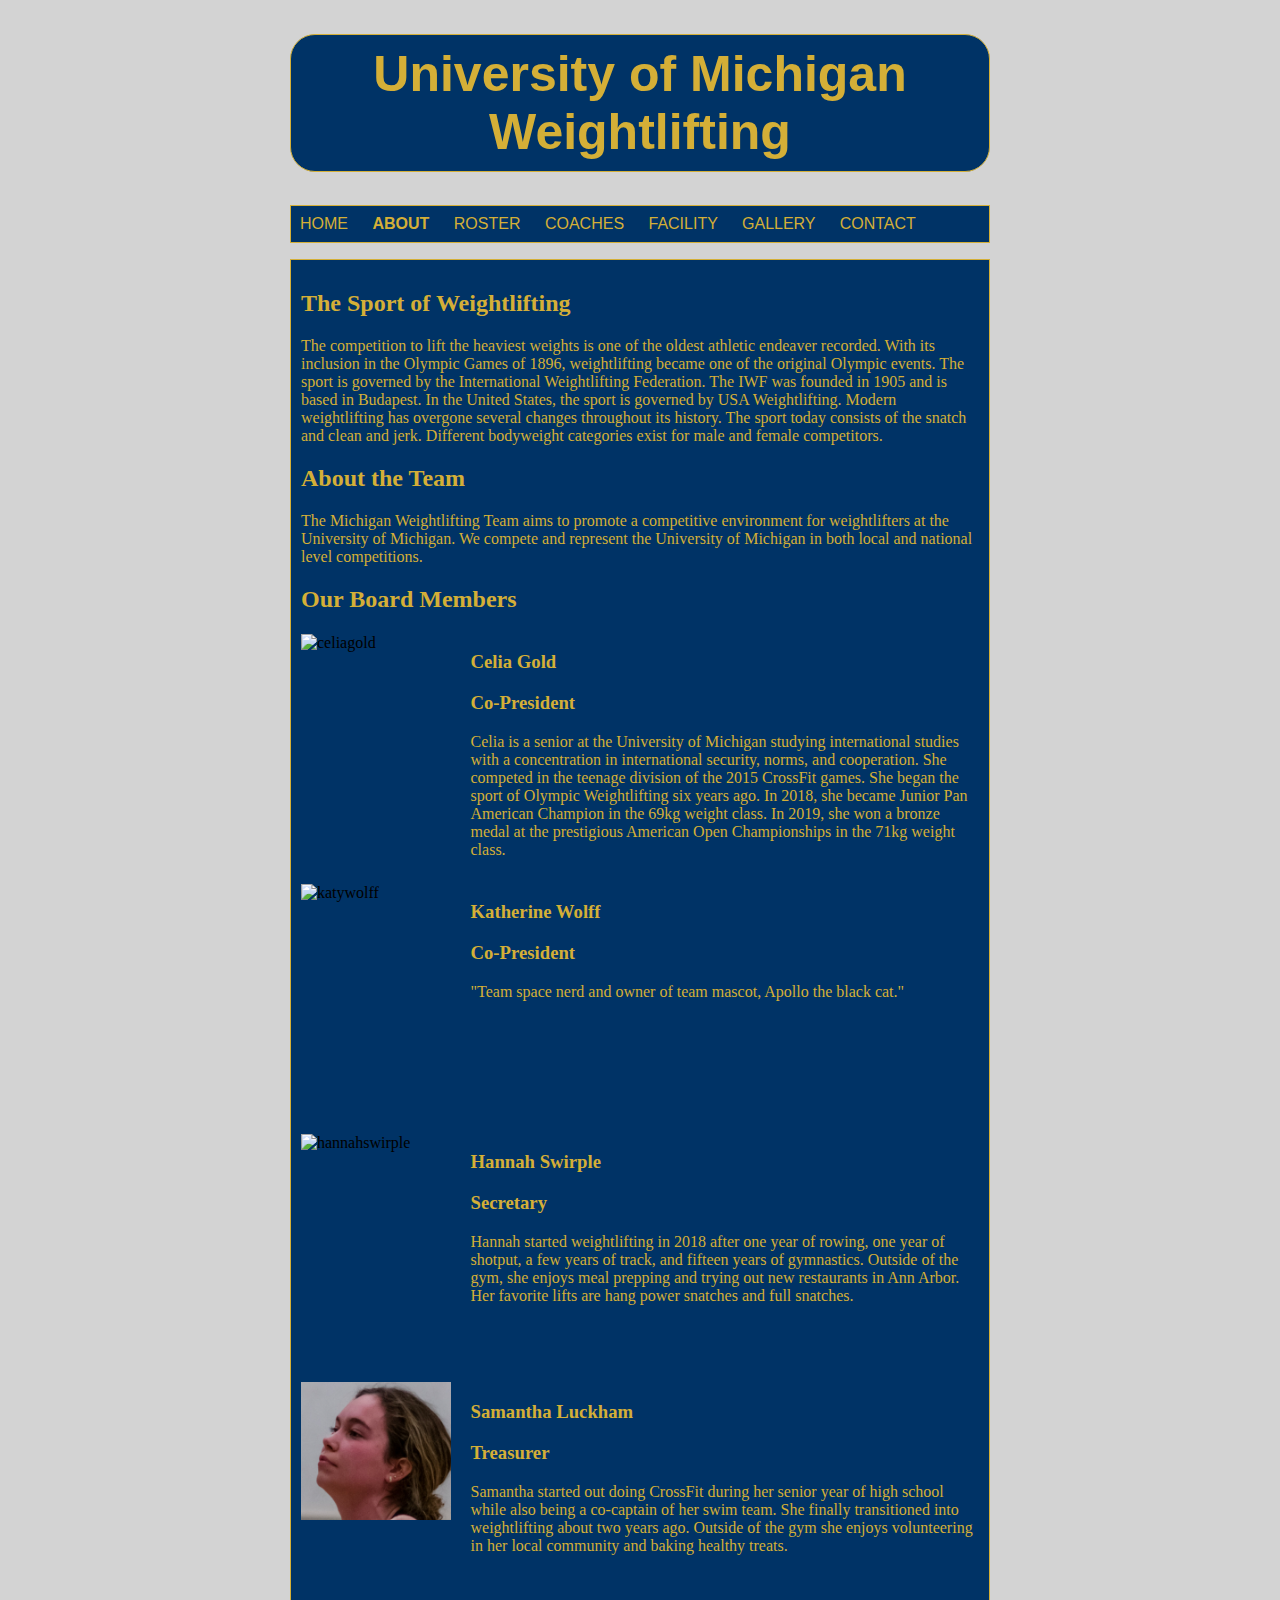
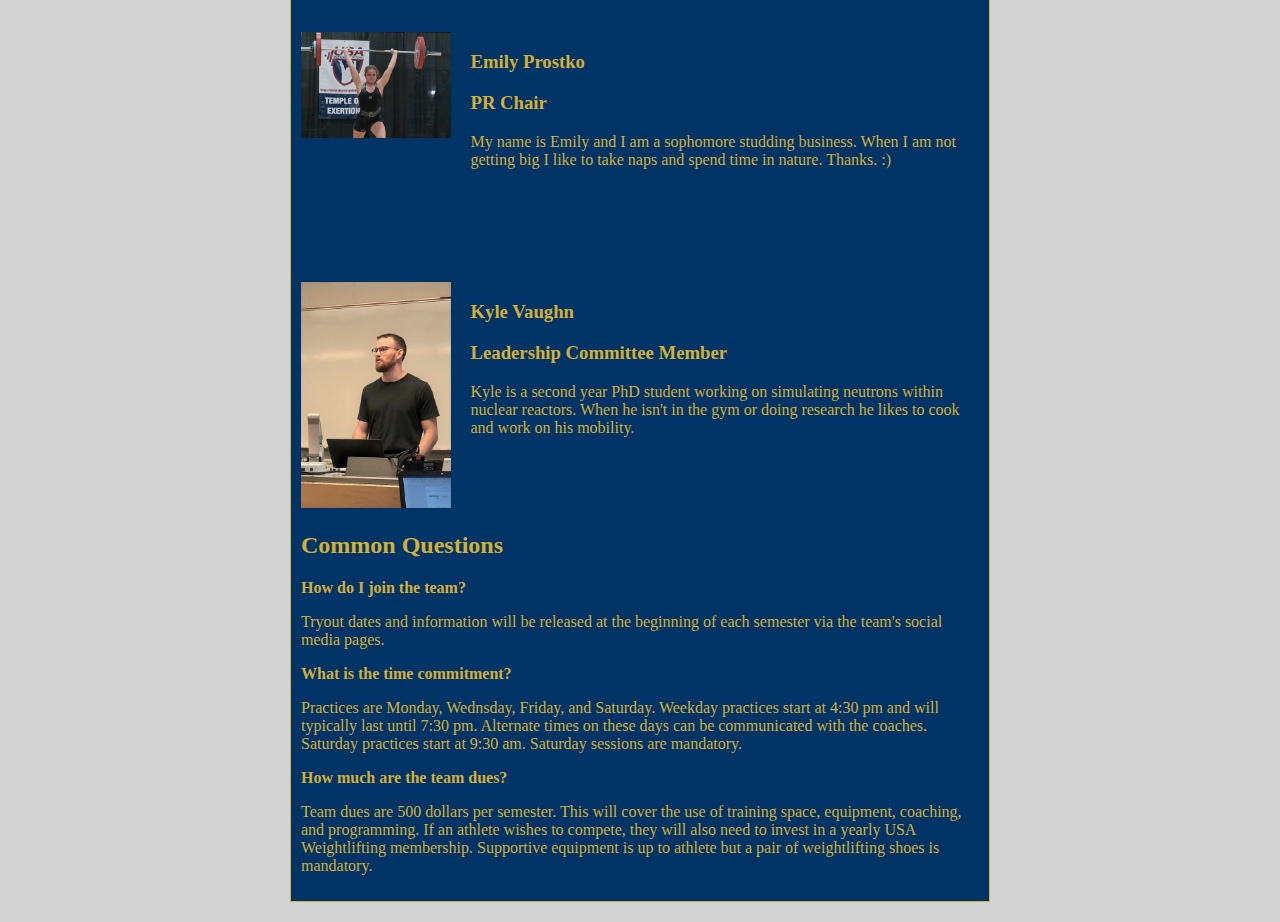
==== commit 9799ac41: "fixing typo" ====
--- a/about/index.html
+++ b/about/index.html
@@ -83,7 +83,7 @@
                 <img width=150 alt="emilyprostco" src="assets/images/emily.jpg">
             </div>
             <div class="rightDiv">
-                <h3>Emily Prostco</h3>
+                <h3>Emily Prostko</h3>
                 <h3>PR Chair</h3>
                 <p>My name is Emily and I am a sophomore studding business. When I am not getting big I like to take naps and spend time in nature. Thanks. :)</p>
             </div>
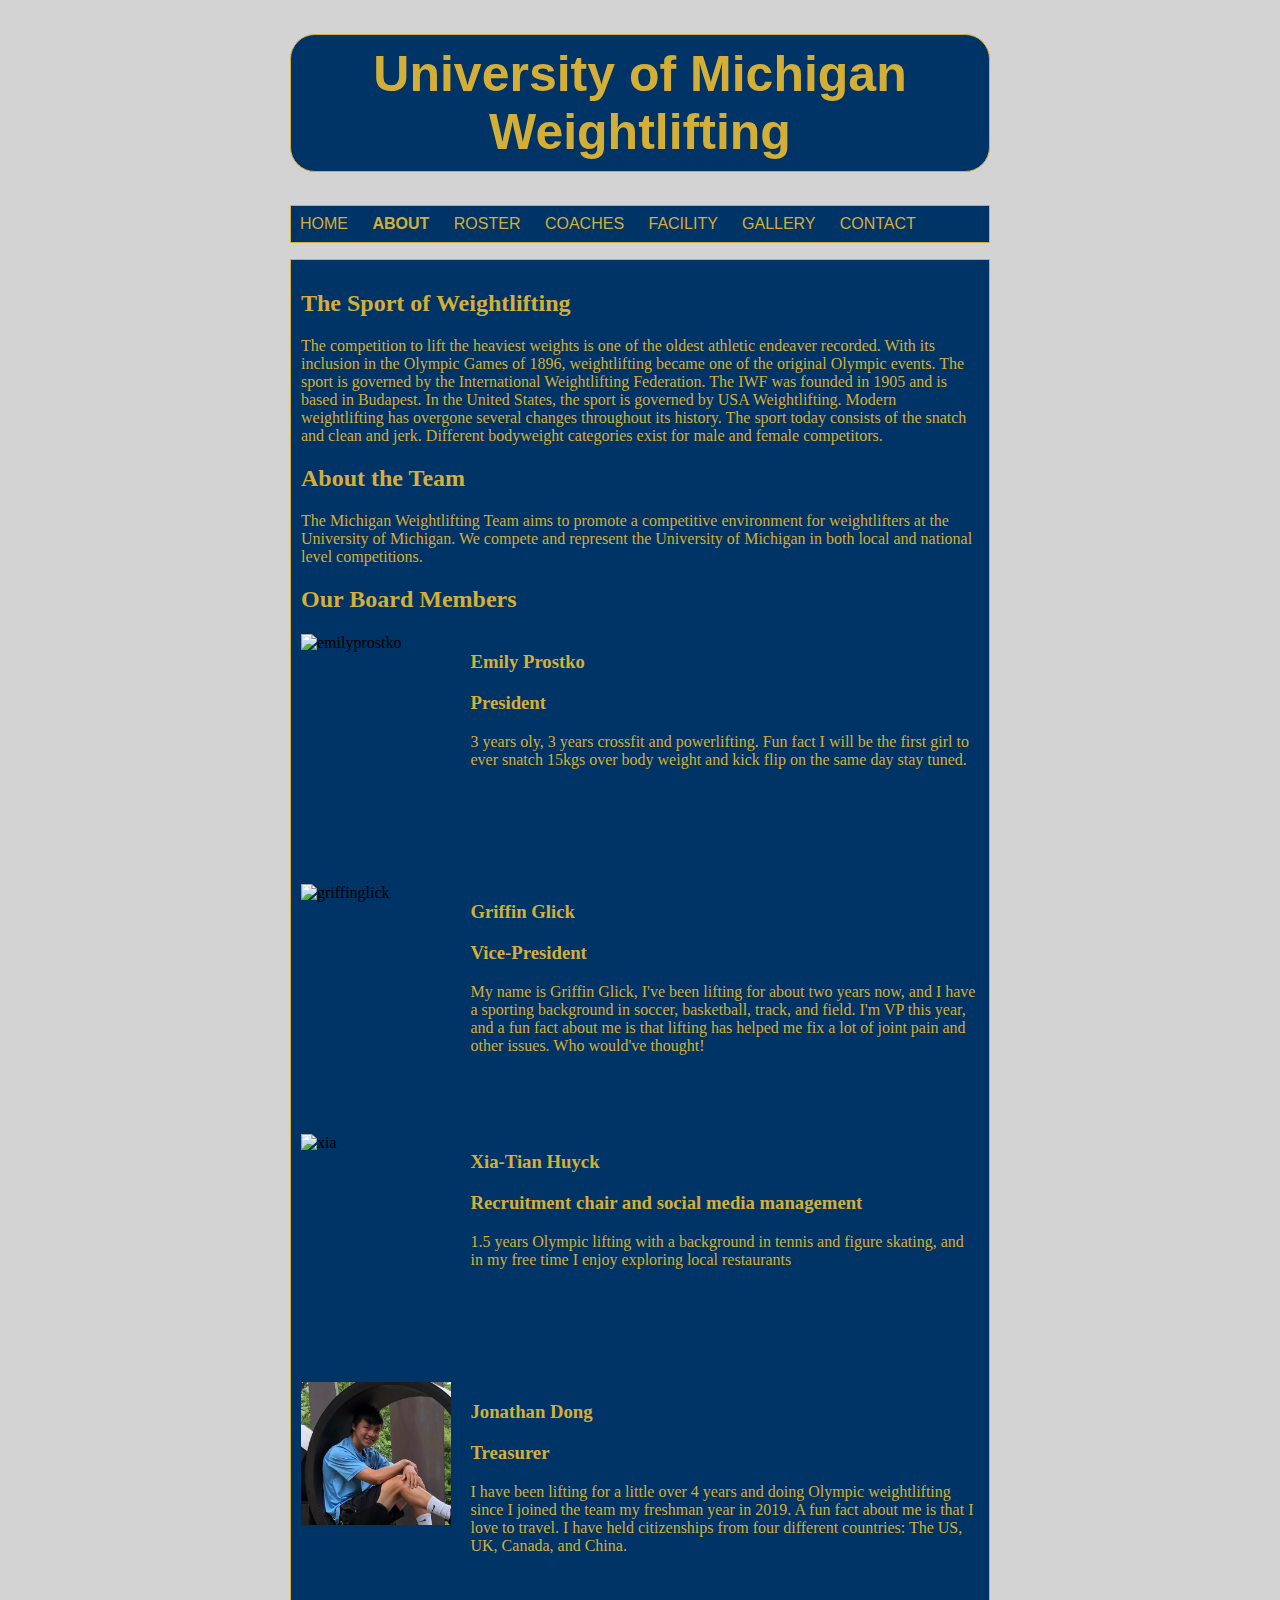
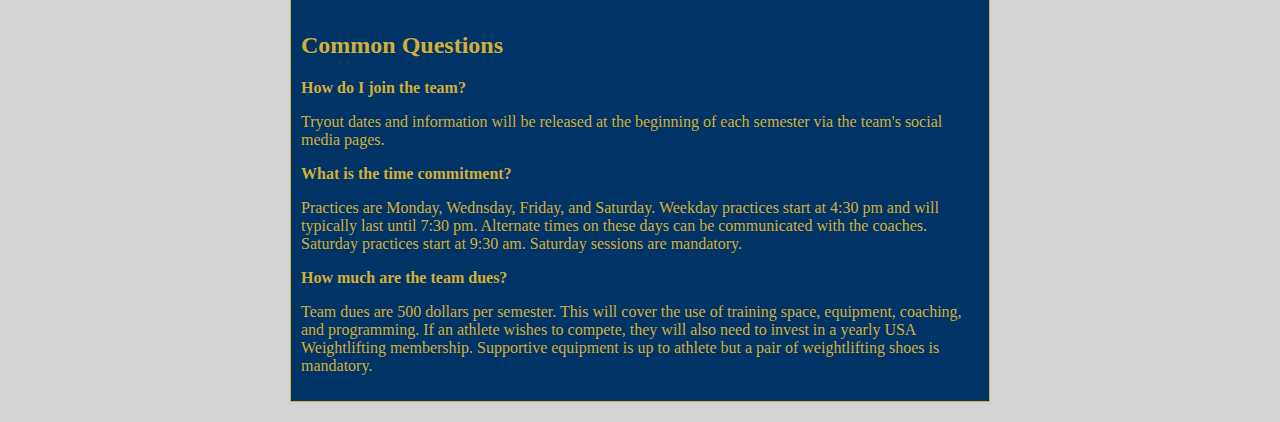
==== commit 430d92cb: "fixing typos" ====
--- a/about/index.html
+++ b/about/index.html
@@ -43,58 +43,40 @@
         <h2> Our Board Members</h2>
         <p> 
             <div class="leftDiv">
-                <img width=150 alt="celiagold" src="assets/images/celia.jpg">
+                <img width=150 alt="emilyprostko" src="assets/images/emily.jpeg">
             </div>
             
             <div class="rightDiv">
-                <h3>Celia Gold</h3>
-                <h3>Co-President</h3>
-                <p>Celia is a senior at the University of Michigan studying international studies with a concentration in international security, norms, and cooperation. She competed in the teenage division of the 2015 CrossFit games. She began the sport of Olympic Weightlifting six years ago. In 2018, she became Junior Pan American Champion in the 69kg weight class. In 2019, she won a bronze medal at the prestigious American Open Championships in the 71kg weight class. </p>
+                <h3>Emily Prostko</h3>
+                <h3>President</h3>
+                <p> 3 years oly, 3 years crossfit and powerlifting. Fun fact I will be the first girl to ever snatch 15kgs over body weight and kick flip on the same day stay tuned. </p>
             </div>
 
             <div class="leftDiv">
-                <img width=150 alt="katywolff" src="assets/images/katy.jpg">
+                <img width=150 alt="griffinglick" src="assets/images/griffin.jpeg">
             </div>
             <div class="rightDiv">
-                <h3>Katherine Wolff</h3>
-                <h3>Co-President</h3>
-                <p>"Team space nerd and owner of team mascot, Apollo the black cat."</p>
+                <h3>Griffin Glick</h3>
+                <h3>Vice-President</h3>
+                <p>My name is Griffin Glick, I've been lifting for about two years now, and I have a sporting background in soccer, basketball, track, and field. I'm VP this year, and a fun fact about me is that lifting has helped me fix a lot of joint pain and other issues. Who would've thought!</p>
             </div>
 
             <div class="leftDiv">
-                <img width=150 alt="hannahswirple" src="assets/images/hannah.jpg">
+                <img width=150 alt="xia" src="assets/images/xia.jpeg">
             </div>
             <div class="rightDiv">
-                <h3>Hannah Swirple</h3>
-                <h3>Secretary</h3>
-                <p>Hannah started weightlifting in 2018 after one year of rowing, one year of shotput, a few years of track, and fifteen years of gymnastics. Outside of the gym, she enjoys meal prepping and trying out new restaurants in Ann Arbor. Her favorite lifts are hang power snatches and full snatches.</p>
+                <h3>Xia-Tian Huyck</h3>
+                <h3>Recruitment chair and social media management</h3>
+                <p>1.5 years Olympic lifting with a background in tennis and figure skating, and in my free time I enjoy exploring local restaurants</p>
             </div>
 
             <div class="leftDiv">
-                <img width=150 alt="samluckham" src="assets/images/sam.jpg">
+                <img width=150 alt="jonathandong" src="assets/images/jonathan.jpeg">
             </div>
             <div class="rightDiv">
-                <h3>Samantha Luckham</h3>
+                <h3>Jonathan Dong</h3>
                 <h3>Treasurer</h3>
-                <p>Samantha started out doing CrossFit during her senior year of high school while also being a co-captain of her swim team. She finally transitioned into weightlifting about two years ago. Outside of the gym she enjoys volunteering in her local community and baking healthy treats.</p>
-            </div>
-
-            <div class="leftDiv">
-                <img width=150 alt="emilyprostco" src="assets/images/emily.jpg">
-            </div>
-            <div class="rightDiv">
-                <h3>Emily Prostko</h3>
-                <h3>PR Chair</h3>
-                <p>My name is Emily and I am a sophomore studding business. When I am not getting big I like to take naps and spend time in nature. Thanks. :)</p>
-            </div>
-
-            <div class="leftDiv">
-                <img width=150 alt="kylevaughn" src="assets/images/kyle.jpg">
-            </div>
-                <div class="rightDiv">
-                <h3>Kyle Vaughn</h3>
-                <h3>Leadership Committee Member</h3>
-                <p>Kyle is a second year PhD student working on simulating neutrons within nuclear reactors. When he isn't in the gym or doing research he likes to cook and work on his mobility.</p>
+                <p>I have been lifting for a little over 4 years and doing Olympic weightlifting since I joined the team my freshman year in 2019. A fun fact about me is that I love to travel. I have held citizenships from four different countries: The US, UK, Canada, and China.</p>
             </div>
         </p>
 
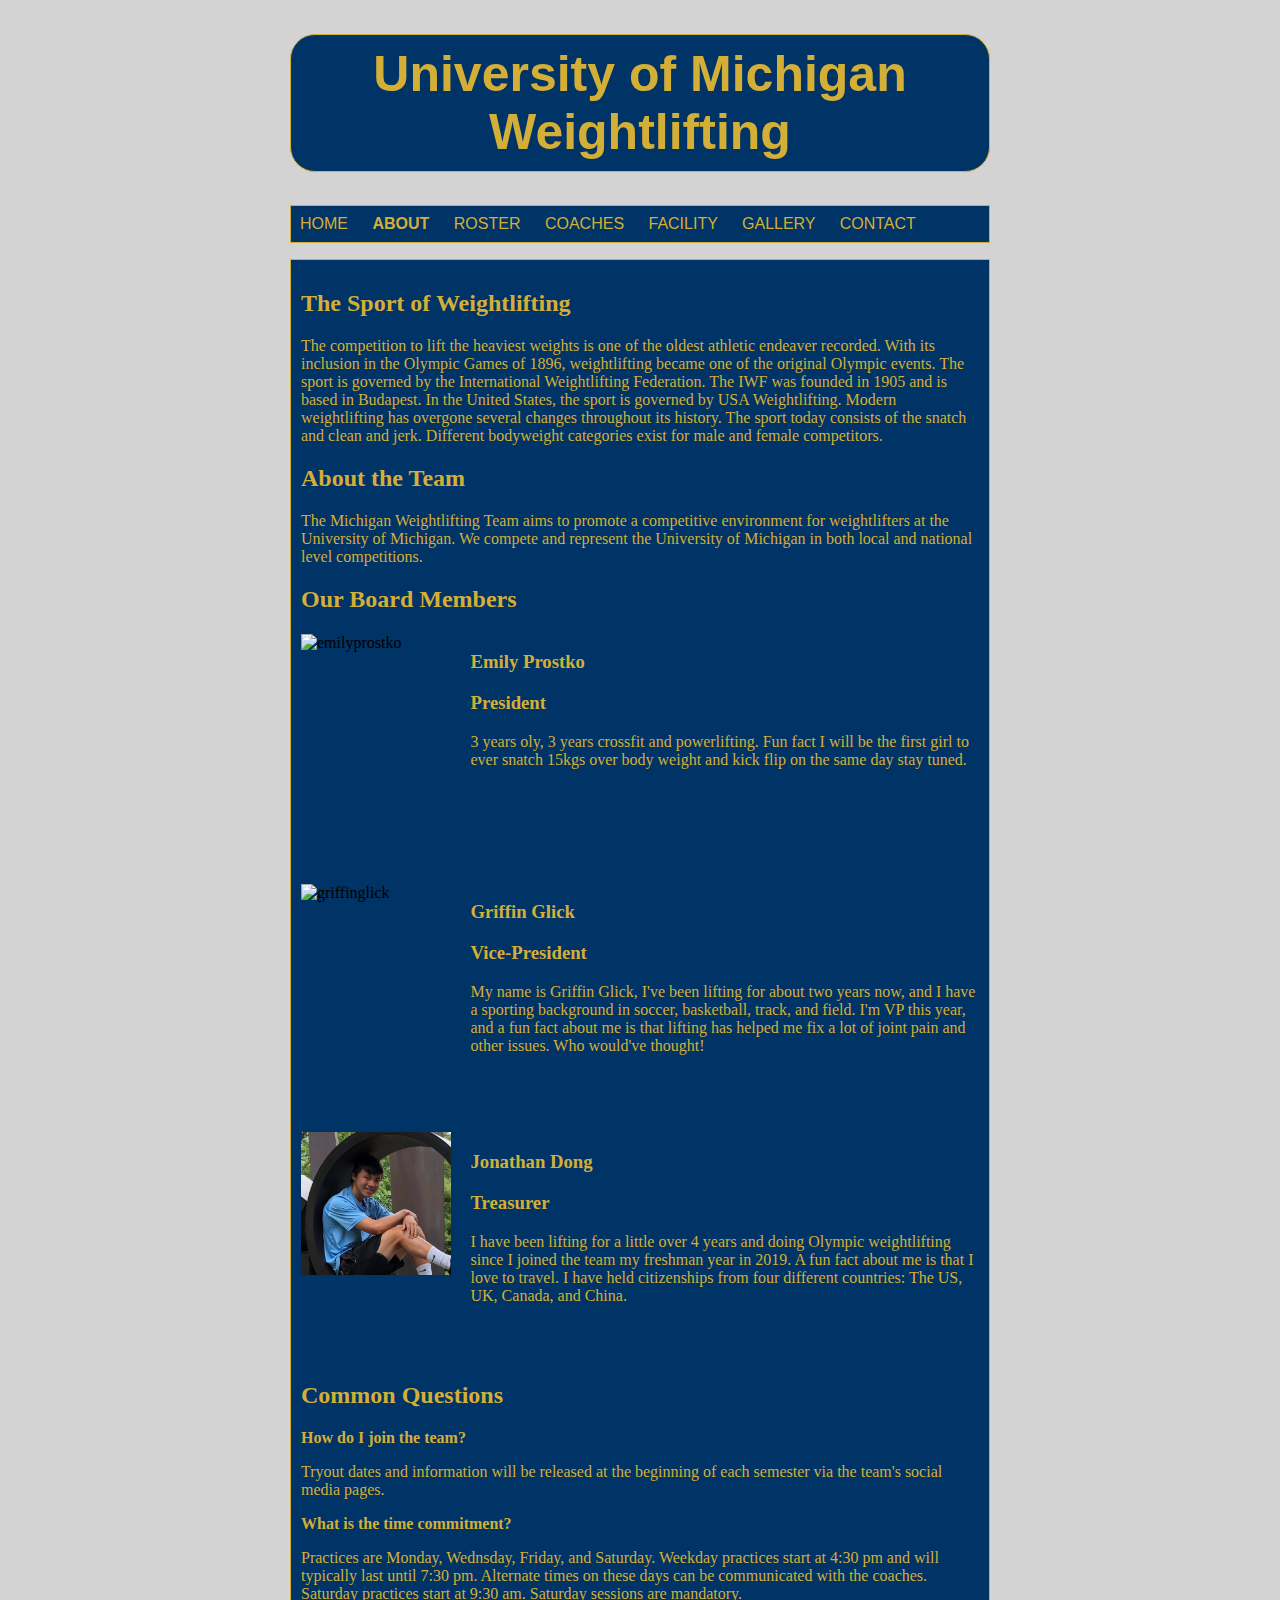
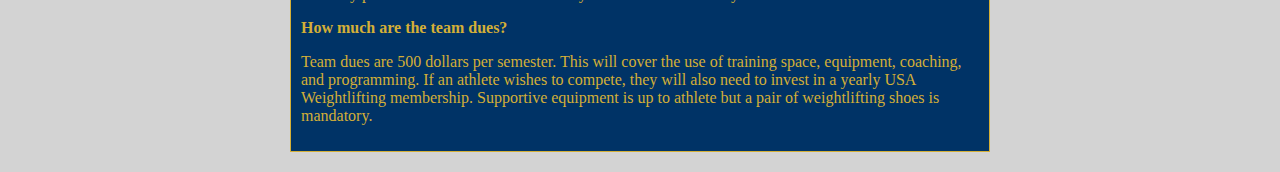
==== commit 9d627c1f: "Merge pull request #1 from jonathan-dong/master" ====
--- a/about/index.html
+++ b/about/index.html
@@ -62,15 +62,6 @@
             </div>
 
             <div class="leftDiv">
-                <img width=150 alt="xia" src="assets/images/xia.jpeg">
-            </div>
-            <div class="rightDiv">
-                <h3>Xia-Tian Huyck</h3>
-                <h3>Recruitment chair and social media management</h3>
-                <p>1.5 years Olympic lifting with a background in tennis and figure skating, and in my free time I enjoy exploring local restaurants</p>
-            </div>
-
-            <div class="leftDiv">
                 <img width=150 alt="jonathandong" src="assets/images/jonathan.jpeg">
             </div>
             <div class="rightDiv">
